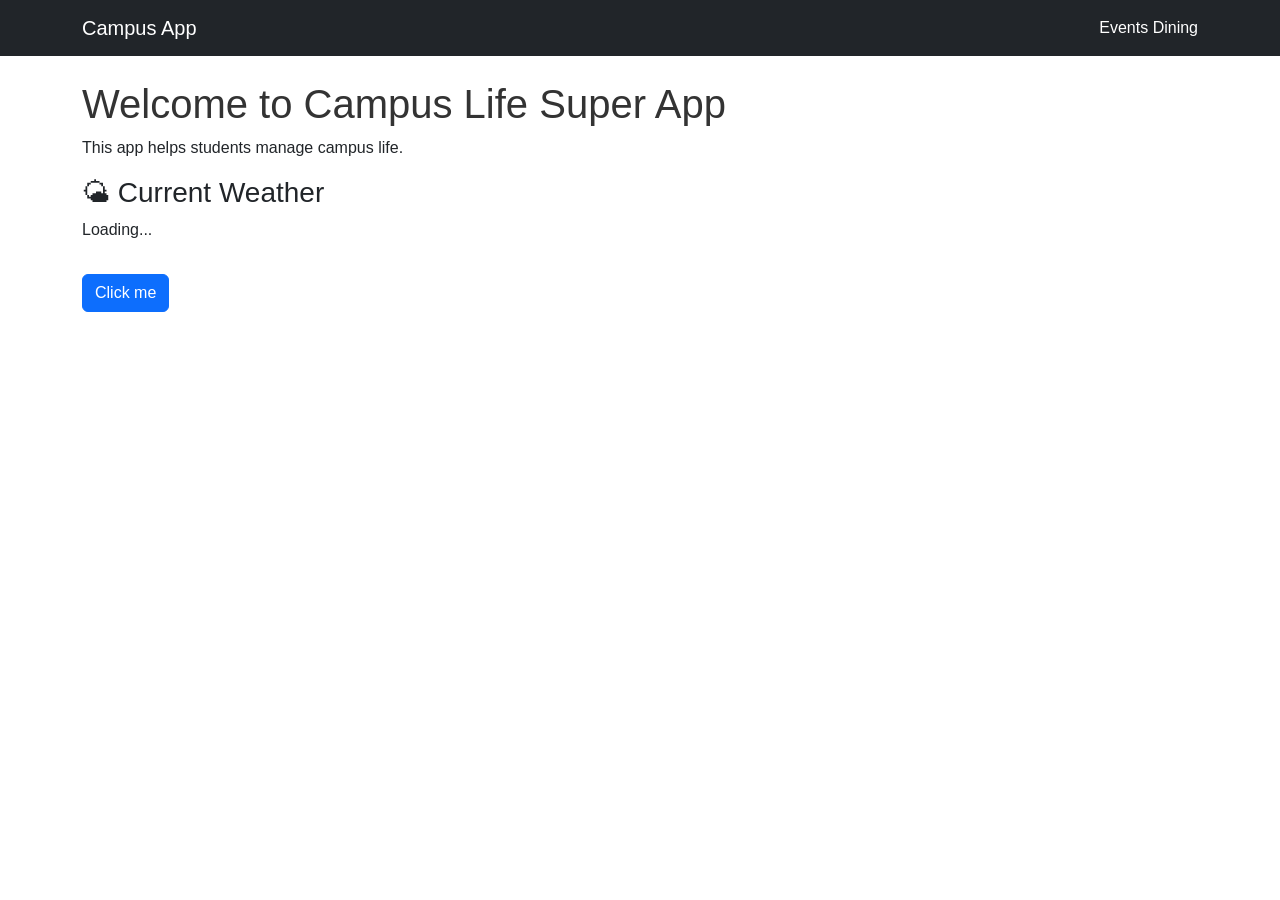
==== index.html @ 56dbe0ba "add comments to code" ====
<!DOCTYPE html>
<html lang="en">
<head>
  <meta charset="UTF-8">
  <meta name="viewport" content="width=device-width, initial-scale=1.0">
  <title>Campus Life Super App</title>

  <!-- Bootstrap -->
  <link href="https://cdn.jsdelivr.net/npm/bootstrap@5.3.0/dist/css/bootstrap.min.css" rel="stylesheet">

  <!-- CSS -->
  <link rel="stylesheet" href="css/style.css">
</head>

<body>

  <!-- NAVBAR SECTION -->
  <nav class="navbar navbar-expand-lg navbar-dark bg-dark">
    <div class="container">
      <a class="navbar-brand" href="index.html">Campus App</a>
      <div>
        <a class="nav-link text-white d-inline" href="events.html">Events</a>
        <a class="nav-link text-white d-inline" href="dining.html">Dining</a>
      </div>
    </div>
  </nav>

  <!-- CONTENT -->
  <div class="container mt-4">
    <h1>Welcome to Campus Life Super App </h1>
    <p>This app helps students manage campus life.</p>

    <h3>🌤 Current Weather</h3>
    <p id="weather">Loading...</p>

    <button id="testBtn" class="btn btn-primary mt-3">Click me</button>
  </div>

  <!-- JS -->
  <script src="js/script.js"></script>
</body>
</html>
---- css/style.css ----
body {
  font-family: Arial, sans-serif;
}

h1 {
  color: #333;
}

ul {
  list-style: none;
  padding: 0;
}

li {
  background: #f4f4f4;
  margin: 5px 0;
  padding: 10px;
  border-radius: 5px;
}
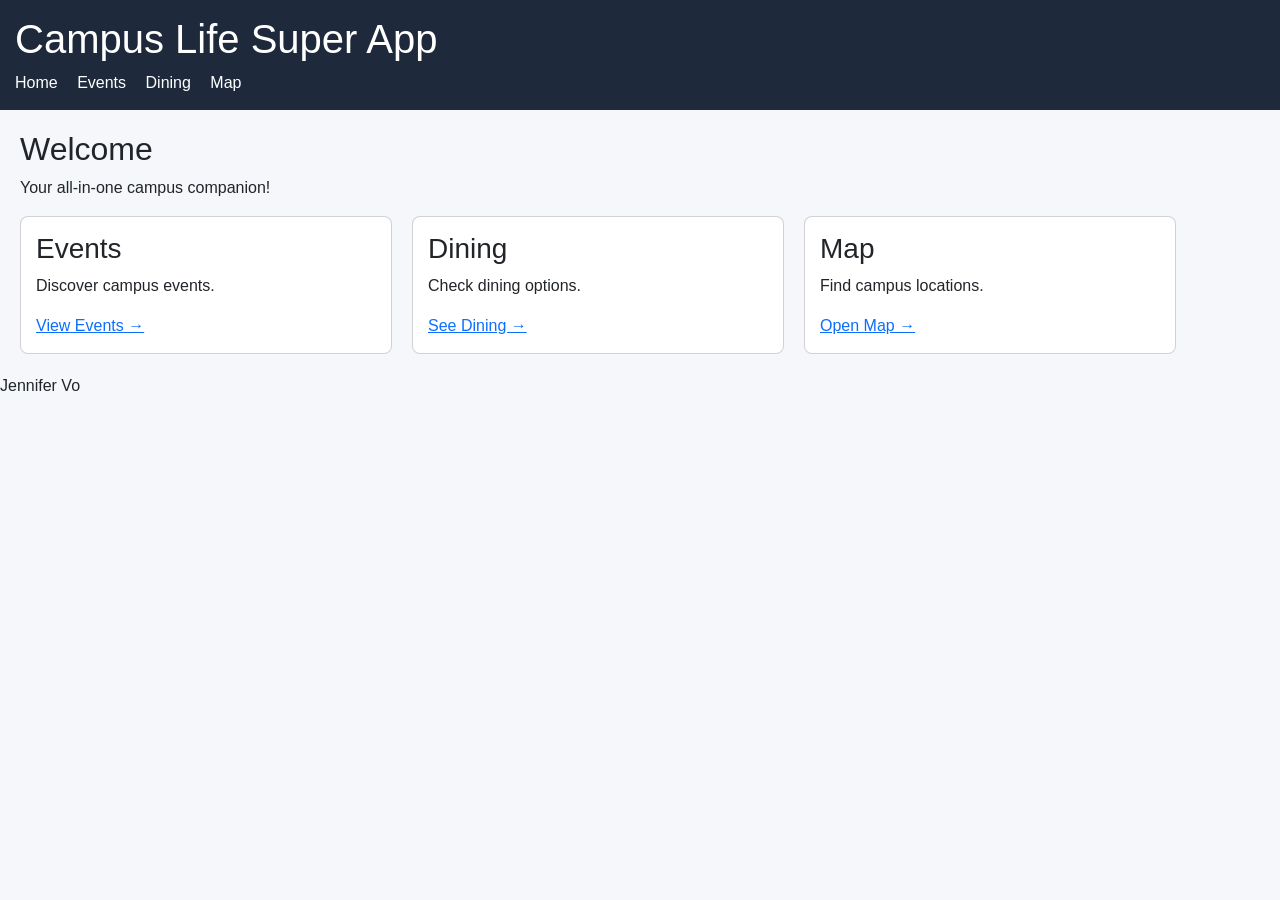
==== commit 994e60d7: "fix index" ====
--- a/index.html
+++ b/index.html
@@ -2,41 +2,60 @@
 <html lang="en">
 <head>
   <meta charset="UTF-8">
-  <meta name="viewport" content="width=device-width, initial-scale=1.0">
   <title>Campus Life Super App</title>
+  <link href="https://cdn.jsdelivr.net/npm/bootstrap@5.3.0/dist/css/bootstrap.min.css" rel="stylesheet">
+  <link rel="stylesheet" href="css/style.css">
+  
 
-  <!-- Bootstrap -->
-  <link href="https://cdn.jsdelivr.net/npm/bootstrap@5.3.0/dist/css/bootstrap.min.css" rel="stylesheet">
-
-  <!-- CSS -->
-  <link rel="stylesheet" href="css/style.css">
 </head>
 
 <body>
 
-  <!-- NAVBAR SECTION -->
-  <nav class="navbar navbar-expand-lg navbar-dark bg-dark">
-    <div class="container">
-      <a class="navbar-brand" href="index.html">Campus App</a>
-      <div>
-        <a class="nav-link text-white d-inline" href="events.html">Events</a>
-        <a class="nav-link text-white d-inline" href="dining.html">Dining</a>
-      </div>
+  <!--Navar Section-->
+<header>
+  <h1> Campus Life Super App</h1>
+  <nav>
+    <a href="home.html">Home</a>
+    <a href="events.html">Events</a>
+    <a href="dining.html">Dining</a>
+    <a href="map.html">Map</a>
+  </nav>
+</header>
+
+<!--Main Content-->
+<main>
+
+  <h2>Welcome </h2>
+  <p>Your all-in-one campus companion!</p>
+
+  <div class="features">
+
+    <div class="card">
+      <h3> Events</h3>
+      <p>Discover campus events.</p>
+      <a href="events.html">View Events →</a>
     </div>
-  </nav>
 
-  <!-- CONTENT -->
-  <div class="container mt-4">
-    <h1>Welcome to Campus Life Super App </h1>
-    <p>This app helps students manage campus life.</p>
+    <div class="card">
+      <h3> Dining</h3>
+      <p>Check dining options.</p>
+      <a href="dining.html">See Dining →</a>
+    </div>
 
-    <h3>🌤 Current Weather</h3>
-    <p id="weather">Loading...</p>
+    <div class="card">
+      <h3> Map</h3>
+      <p>Find campus locations.</p>
+      <a href="map.html">Open Map →</a>
+    </div>
 
-    <button id="testBtn" class="btn btn-primary mt-3">Click me</button>
   </div>
 
-  <!-- JS -->
-  <script src="js/script.js"></script>
+</main>
+
+<footer>
+  <p> Jennifer Vo </p>
+</footer>
+
+<script src="script.js"></script> 
 </body>
 </html>
--- a/css/style.css
+++ b/css/style.css
@@ -1,19 +1,41 @@
 body {
-  font-family: Arial, sans-serif;
+  margin: 0;
+  font-family: Arial;
+  background: #f5f7fa;
 }
 
-h1 {
-  color: #333;
+header {
+  background: #1e293b;
+  color: white;
+  padding: 15px;
 }
 
-ul {
-  list-style: none;
-  padding: 0;
+nav a {
+  color: white;
+  margin-right: 15px;
+  text-decoration: none;
 }
 
-li {
-  background: #f4f4f4;
-  margin: 5px 0;
+main {
+  padding: 20px;
+}
+
+.features {
+  display: flex;
+  gap: 20px;
+}
+
+.card {
+  background: white;
+  padding: 15px;
+  border-radius: 8px;
+  width: 30%;
+}
+
+button {
+  background: #2563eb;
+  color: white;
   padding: 10px;
+  border: none;
   border-radius: 5px;
 }
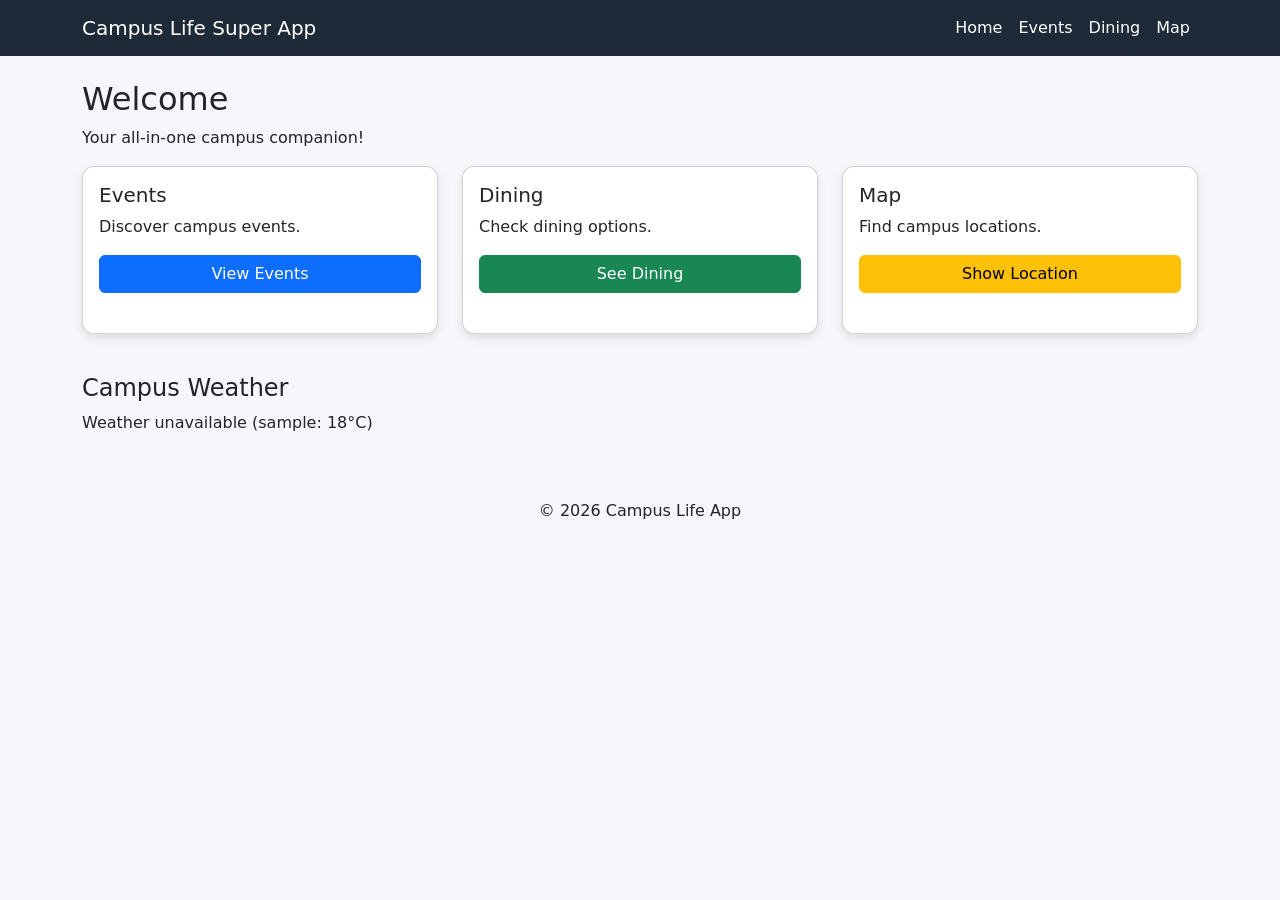
==== commit c25a4fb9: "add README" ====
--- a/index.html
+++ b/index.html
@@ -2,60 +2,158 @@
 <html lang="en">
 <head>
   <meta charset="UTF-8">
+  <meta name="viewport" content="width=device-width, initial-scale=1.0">
   <title>Campus Life Super App</title>
+
+  <!-- Bootstrap -->
   <link href="https://cdn.jsdelivr.net/npm/bootstrap@5.3.0/dist/css/bootstrap.min.css" rel="stylesheet">
-  <link rel="stylesheet" href="css/style.css">
-  
 
+  <style>
+    body {
+      background-color: #f5f7fa;
+    }
+
+    .navbar {
+      background-color: #1e2a38;
+    }
+
+    .navbar-brand, .nav-link {
+      color: white !important;
+    }
+
+    .card {
+      border-radius: 12px;
+      box-shadow: 0 4px 10px rgba(0,0,0,0.1);
+      transition: transform 0.2s;
+    }
+
+    .card:hover {
+      transform: translateY(-5px);
+    }
+  </style>
 </head>
 
 <body>
 
-  <!--Navar Section-->
-<header>
-  <h1> Campus Life Super App</h1>
-  <nav>
-    <a href="home.html">Home</a>
-    <a href="events.html">Events</a>
-    <a href="dining.html">Dining</a>
-    <a href="map.html">Map</a>
+  <!-- NAVBAR -->
+  <nav class="navbar navbar-expand-lg">
+    <div class="container">
+      <a class="navbar-brand" href="#">Campus Life Super App</a>
+
+      <button class="navbar-toggler bg-light" type="button" data-bs-toggle="collapse" data-bs-target="#navbarNav">
+        ☰
+      </button>
+
+      <div class="collapse navbar-collapse" id="navbarNav">
+        <ul class="navbar-nav ms-auto">
+          <li class="nav-item"><a class="nav-link" href="#">Home</a></li>
+          <li class="nav-item"><a class="nav-link" href="#">Events</a></li>
+          <li class="nav-item"><a class="nav-link" href="#">Dining</a></li>
+          <li class="nav-item"><a class="nav-link" href="#">Map</a></li>
+        </ul>
+      </div>
+    </div>
   </nav>
-</header>
 
-<!--Main Content-->
-<main>
+  <!-- MAIN -->
+  <main class="container mt-4">
 
-  <h2>Welcome </h2>
-  <p>Your all-in-one campus companion!</p>
+    <h2>Welcome</h2>
+    <p>Your all-in-one campus companion!</p>
 
-  <div class="features">
+    <!-- CARDS -->
+    <div class="row mt-3">
 
-    <div class="card">
-      <h3> Events</h3>
-      <p>Discover campus events.</p>
-      <a href="events.html">View Events →</a>
+      <div class="col-12 col-md-4 mb-3">
+        <div class="card p-3">
+          <h5>Events</h5>
+          <p>Discover campus events.</p>
+          <button class="btn btn-primary" onclick="loadEvents()">View Events</button>
+          <ul id="eventList" class="mt-2"></ul>
+        </div>
+      </div>
+
+      <div class="col-12 col-md-4 mb-3">
+        <div class="card p-3">
+          <h5>Dining</h5>
+          <p>Check dining options.</p>
+          <button class="btn btn-success" onclick="loadMenu()">See Dining</button>
+          <ul id="menuList" class="mt-2"></ul>
+        </div>
+      </div>
+
+      <div class="col-12 col-md-4 mb-3">
+        <div class="card p-3">
+          <h5>Map</h5>
+          <p>Find campus locations.</p>
+          <button class="btn btn-warning" onclick="showLocation()">Show Location</button>
+          <p id="locationText" class="mt-2"></p>
+        </div>
+      </div>
+
     </div>
 
-    <div class="card">
-      <h3> Dining</h3>
-      <p>Check dining options.</p>
-      <a href="dining.html">See Dining →</a>
+    <!-- WEATHER -->
+    <div class="mt-4">
+      <h4>Campus Weather</h4>
+      <p id="weather">Loading weather...</p>
     </div>
 
-    <div class="card">
-      <h3> Map</h3>
-      <p>Find campus locations.</p>
-      <a href="map.html">Open Map →</a>
-    </div>
+  </main>
 
-  </div>
+  <!-- FOOTER -->
+  <footer class="text-center mt-5 p-3">
+    <p>© 2026 Campus Life App</p>
+  </footer>
 
-</main>
+  <!-- JS -->
+  <script>
+    // EVENTS
+    function loadEvents() {
+      let events = ["Club Meeting", "Career Fair", "Music Night"];
+      let output = events.map(e => "<li>" + e + "</li>").join("");
+      document.getElementById("eventList").innerHTML = output;
+    }
 
-<footer>
-  <p> Jennifer Vo </p>
-</footer>
+    // MENU
+    function loadMenu() {
+      let menu = ["Pizza", "Burger", "Salad"];
+      let output = menu.map(m => "<li>" + m + "</li>").join("");
+      document.getElementById("menuList").innerHTML = output;
+    }
 
-<script src="script.js"></script> 
+    // LOCATION
+    function showLocation() {
+      document.getElementById("locationText").textContent =
+        "Your location: Campus Center (placeholder)";
+    }
+
+    // 🌦️ WEATHER (OPEN-METEO - NO API KEY)
+    function loadWeather() {
+      const lat = 41.8781;
+      const lon = -87.6298;
+
+      fetch(`https://api.open-meteo.com/v1/forecast?latitude=${lat}&longitude=${lon}&current_weather=true`)
+        .then(res => res.json())
+        .then(data => {
+          const temp = data.current_weather.temperature;
+          const wind = data.current_weather.windspeed;
+
+          document.getElementById("weather").textContent =
+            `Temperature: ${temp}°C | Wind: ${wind} km/h`;
+        })
+        .catch(() => {
+          document.getElementById("weather").textContent =
+            "Weather unavailable (sample: 18°C)";
+        });
+    }
+
+    // AUTO LOAD WEATHER
+    loadWeather();
+  </script>
+
+  <!-- Bootstrap JS -->
+  <script src="https://cdn.jsdelivr.net/npm/bootstrap@5.3.0/dist/js/bootstrap.bundle.min.js"></script>
+
 </body>
 </html>
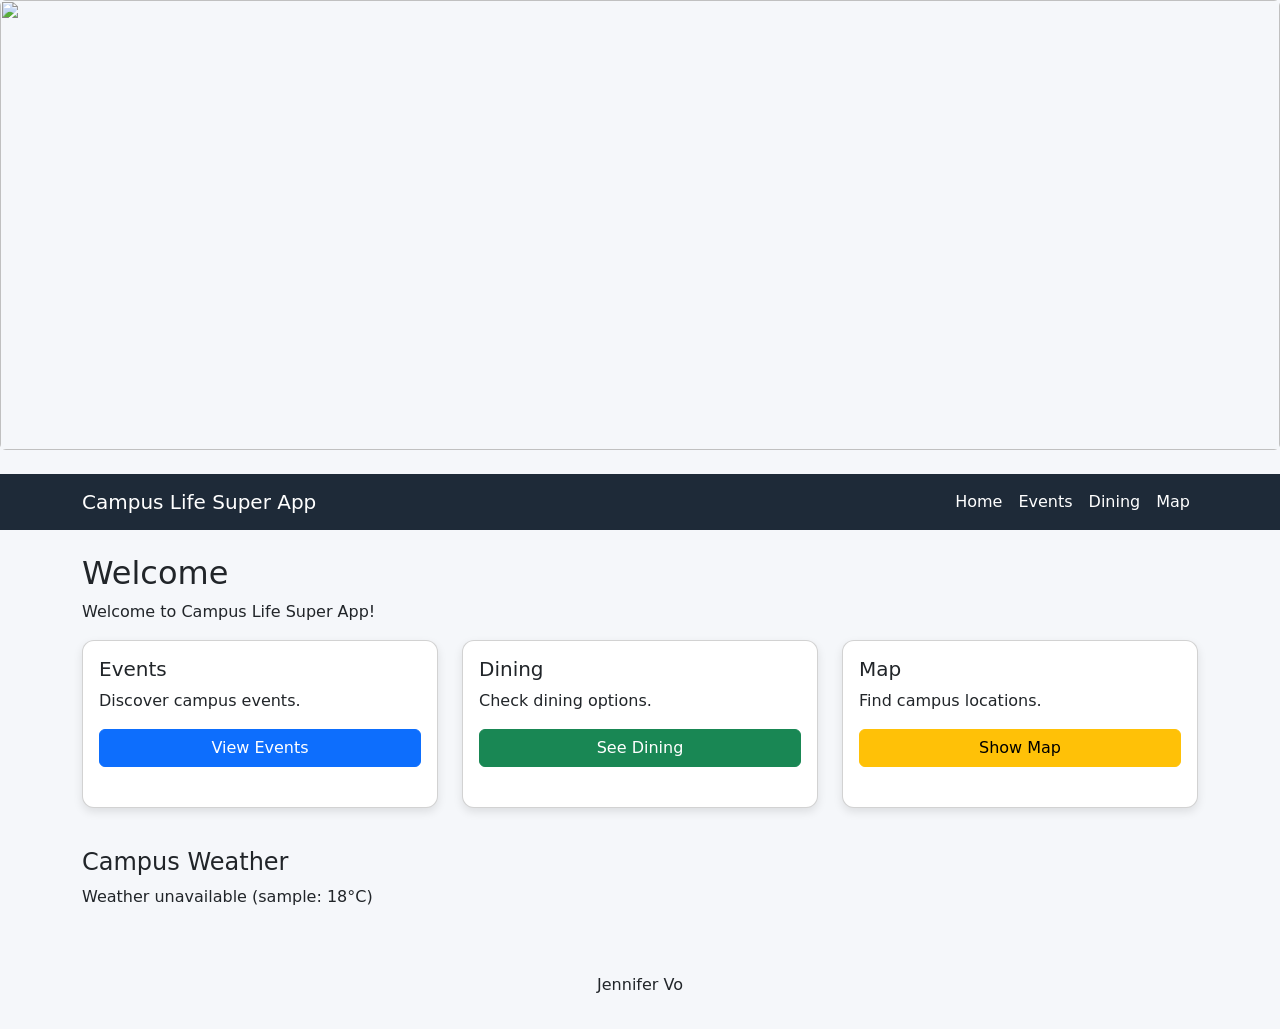
==== commit 398c881d: "Add Pictures and API" ====
--- a/index.html
+++ b/index.html
@@ -35,31 +35,45 @@
 
 <body>
 
-  <!-- NAVBAR -->
+  <div class="mb-4">
+  <img src="https://static.vecteezy.com/system/resources/thumbnails/049/172/328/small/view-of-architecture-of-american-school-building-exterior-concept-free-photo.jpeg"
+       class="img-fluid rounded"
+       style="width: 100%; height: 450px; object-fit: cover;">
+</div>
+
+  <!--NavBar-->
   <nav class="navbar navbar-expand-lg">
-    <div class="container">
-      <a class="navbar-brand" href="#">Campus Life Super App</a>
+  <div class="container">
+    <a class="navbar-brand" href="index.html">Campus Life Super App</a>
 
-      <button class="navbar-toggler bg-light" type="button" data-bs-toggle="collapse" data-bs-target="#navbarNav">
-        ☰
-      </button>
+    <button class="navbar-toggler bg-light" type="button" data-bs-toggle="collapse" data-bs-target="#navbarNav">
+      ☰
+    </button>
 
-      <div class="collapse navbar-collapse" id="navbarNav">
-        <ul class="navbar-nav ms-auto">
-          <li class="nav-item"><a class="nav-link" href="#">Home</a></li>
-          <li class="nav-item"><a class="nav-link" href="#">Events</a></li>
-          <li class="nav-item"><a class="nav-link" href="#">Dining</a></li>
-          <li class="nav-item"><a class="nav-link" href="#">Map</a></li>
-        </ul>
-      </div>
+    <div class="collapse navbar-collapse" id="navbarNav">
+      <ul class="navbar-nav ms-auto">
+        <li class="nav-item">
+          <a class="nav-link" href="index.html">Home</a>
+        </li>
+        <li class="nav-item">
+          <a class="nav-link" href="events.html">Events</a>
+        </li>
+        <li class="nav-item">
+          <a class="nav-link" href="dining.html">Dining</a>
+        </li>
+        <li class="nav-item">
+          <a class="nav-link" href="map.html">Map</a>
+        </li>
+      </ul>
     </div>
-  </nav>
+  </div>
+</nav>
 
   <!-- MAIN -->
   <main class="container mt-4">
 
     <h2>Welcome</h2>
-    <p>Your all-in-one campus companion!</p>
+    <p>Welcome to Campus Life Super App!</p>
 
     <!-- CARDS -->
     <div class="row mt-3">
@@ -68,7 +82,7 @@
         <div class="card p-3">
           <h5>Events</h5>
           <p>Discover campus events.</p>
-          <button class="btn btn-primary" onclick="loadEvents()">View Events</button>
+          <a href="events.html" class="btn btn-primary">View Events</a>
           <ul id="eventList" class="mt-2"></ul>
         </div>
       </div>
@@ -77,7 +91,7 @@
         <div class="card p-3">
           <h5>Dining</h5>
           <p>Check dining options.</p>
-          <button class="btn btn-success" onclick="loadMenu()">See Dining</button>
+          <a href="dining.html" class="btn btn-success">See Dining</a> 
           <ul id="menuList" class="mt-2"></ul>
         </div>
       </div>
@@ -86,7 +100,7 @@
         <div class="card p-3">
           <h5>Map</h5>
           <p>Find campus locations.</p>
-          <button class="btn btn-warning" onclick="showLocation()">Show Location</button>
+          <a href="map.html" class="btn btn-warning">Show Map</a> 
           <p id="locationText" class="mt-2"></p>
         </div>
       </div>
@@ -103,7 +117,7 @@
 
   <!-- FOOTER -->
   <footer class="text-center mt-5 p-3">
-    <p>© 2026 Campus Life App</p>
+    <p> Jennifer Vo </p>
   </footer>
 
   <!-- JS -->
@@ -128,7 +142,7 @@
         "Your location: Campus Center (placeholder)";
     }
 
-    // 🌦️ WEATHER (OPEN-METEO - NO API KEY)
+    // WEATHER (OPEN-METEO - NO API KEY)
     function loadWeather() {
       const lat = 41.8781;
       const lon = -87.6298;
@@ -148,7 +162,6 @@
         });
     }
 
-    // AUTO LOAD WEATHER
     loadWeather();
   </script>
 
